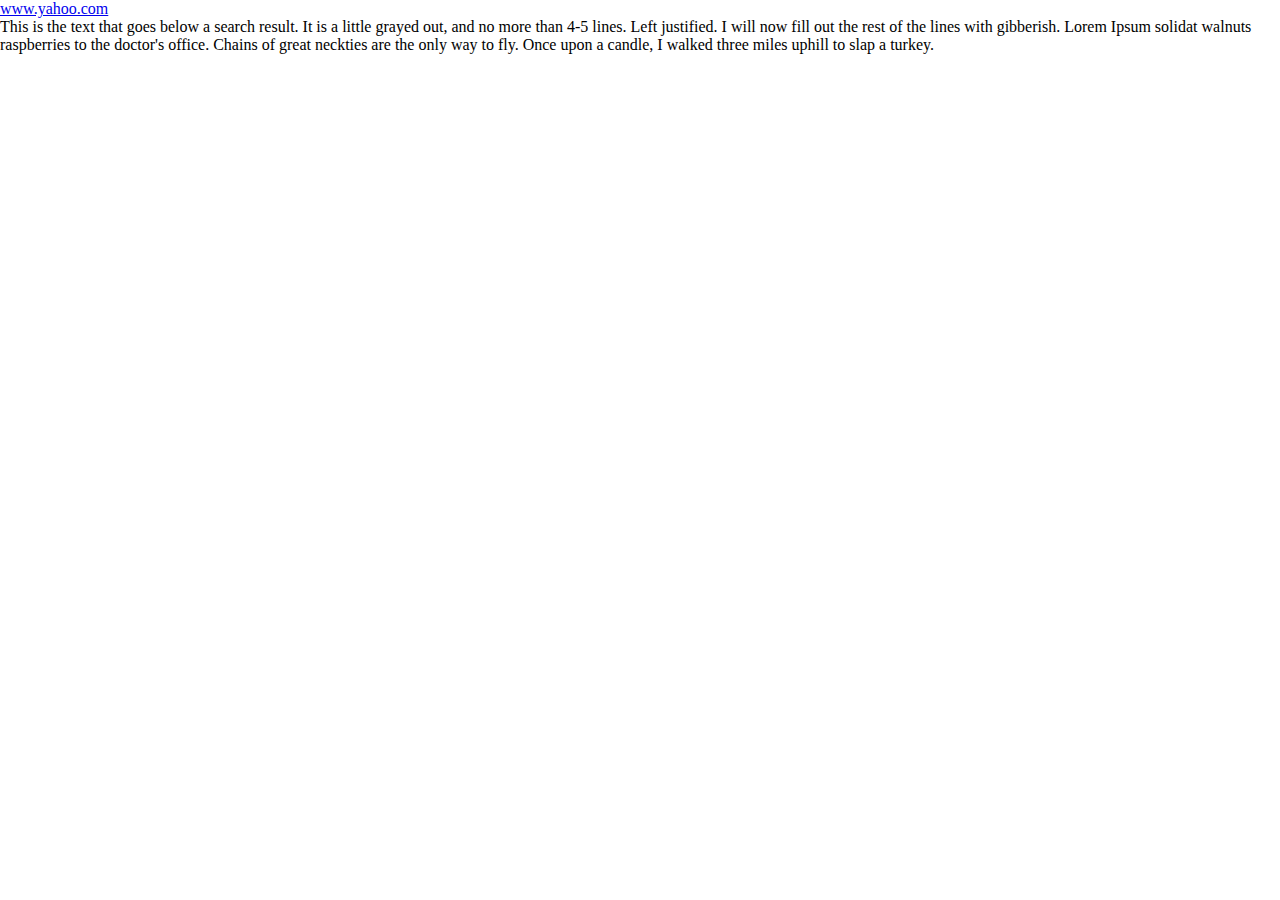
==== results.html @ 26c1bfa9 "initial commit for results page" ====
<!DOCTYPE html>

<link href="results.css" rel="stylesheet">

<div class="search-results-group">
    <div class="search-result">
        <div class="result-link">
            <a href="https:www.yahoo.com">www.yahoo.com</a>
        </div>
        <div class="result-summary">
            <p class="result-summary-text">This is the text that goes below a search result. It is a little grayed out, and no more than 4-5 lines. Left justified. I will now fill out the rest of the lines with gibberish. Lorem Ipsum solidat walnuts raspberries to the doctor's office. Chains of great neckties are the only way to fly. Once upon a candle, I walked three miles uphill to slap a turkey.</p>
        </div>
    </div>
</div>
---- results.css ----
* {
    margin: 0; padding: 0; border: none;
}
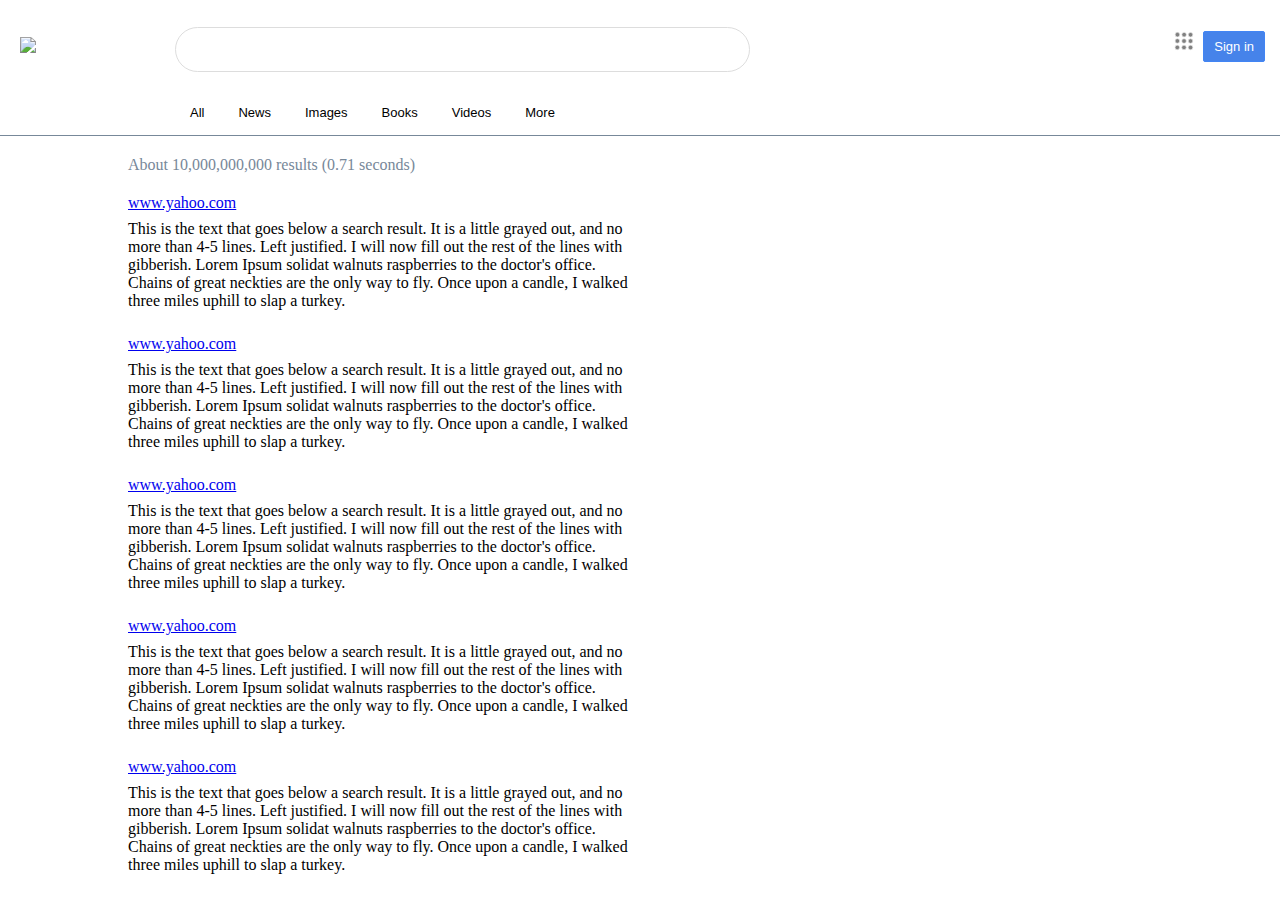
==== commit 0b78765c: "mostly laid out, spacing a little wonky. No text styling, no pagination/footer" ====
--- a/results.html
+++ b/results.html
@@ -2,7 +2,34 @@
 
 <link href="results.css" rel="stylesheet">
 
-<div class="search-results-group">
+<div id="header">
+    <div class="logo">
+        <img class="logo" id="logo" src="https://www.google.com/images/branding/googlelogo/2x/googlelogo_color_272x92dp.png">
+    </div>
+    <form class="query top-item" action="https://www.google.com" method="GET">
+        <input id="query" type="text" name="query">
+    </form>
+    <div class="nav-right">
+        <a class="top-item" aria-label="Google apps" href="https://www.google.com/intl/en/about/products?tab=wh" aria-expanded="false" role="button" tabindex="0">
+            <img class="dot-img" src="9-dots.svg">
+        </a>
+        <a id="login-button" class="link top top-item" href="https://accounts.google.com/ServiceLogin?hl=en&passive=true&continue=https://www.google.com/">Sign in</a>
+    </div>
+
+    <div class="top-links">
+        <a class="link top" href="https://www.google.com">All</a>
+        <a class="link top" href="https://www.google.com/news">News</a>
+        <a class="link top" href="https://www.google.com/images">Images</a>
+        <a class="link top" href="https://www.google.com/books">Books</a>
+        <a class="link top" href="https://www.google.com/videos">Videos</a>
+        <a class="link top" href="#">More</a>
+    </div>
+</div>
+
+<div class="search-result-group">
+    <div class="search-result-number">
+        <p>About 10,000,000,000 results (0.71 seconds)</p>
+    </div>
     <div class="search-result">
         <div class="result-link">
             <a href="https:www.yahoo.com">www.yahoo.com</a>
@@ -11,4 +38,38 @@
             <p class="result-summary-text">This is the text that goes below a search result. It is a little grayed out, and no more than 4-5 lines. Left justified. I will now fill out the rest of the lines with gibberish. Lorem Ipsum solidat walnuts raspberries to the doctor's office. Chains of great neckties are the only way to fly. Once upon a candle, I walked three miles uphill to slap a turkey.</p>
         </div>
     </div>
+
+    <div class="search-result">
+        <div class="result-link">
+            <a href="https:www.yahoo.com">www.yahoo.com</a>
+        </div>
+        <div class="result-summary">
+            <p class="result-summary-text">This is the text that goes below a search result. It is a little grayed out, and no more than 4-5 lines. Left justified. I will now fill out the rest of the lines with gibberish. Lorem Ipsum solidat walnuts raspberries to the doctor's office. Chains of great neckties are the only way to fly. Once upon a candle, I walked three miles uphill to slap a turkey.</p>
+        </div>
+    </div>
+
+    <div class="search-result">
+        <div class="result-link">
+            <a href="https:www.yahoo.com">www.yahoo.com</a>
+        </div>
+            <div class="result-summary">
+                <p class="result-summary-text">This is the text that goes below a search result. It is a little grayed out, and no more than 4-5 lines. Left justified. I will now fill out the rest of the lines with gibberish. Lorem Ipsum solidat walnuts raspberries to the doctor's office. Chains of great neckties are the only way to fly. Once upon a candle, I walked three miles uphill to slap a turkey.</p>
+        </div>
+    </div>
+    <div class="search-result">
+        <div class="result-link">
+            <a href="https:www.yahoo.com">www.yahoo.com</a>
+        </div>
+            <div class="result-summary">
+                <p class="result-summary-text">This is the text that goes below a search result. It is a little grayed out, and no more than 4-5 lines. Left justified. I will now fill out the rest of the lines with gibberish. Lorem Ipsum solidat walnuts raspberries to the doctor's office. Chains of great neckties are the only way to fly. Once upon a candle, I walked three miles uphill to slap a turkey.</p>
+        </div>
+    </div>
+    <div class="search-result">
+        <div class="result-link">
+            <a href="https:www.yahoo.com">www.yahoo.com</a>
+        </div>
+            <div class="result-summary">
+                <p class="result-summary-text">This is the text that goes below a search result. It is a little grayed out, and no more than 4-5 lines. Left justified. I will now fill out the rest of the lines with gibberish. Lorem Ipsum solidat walnuts raspberries to the doctor's office. Chains of great neckties are the only way to fly. Once upon a candle, I walked three miles uphill to slap a turkey.</p>
+            </div>
+    </div>
 </div>--- a/results.css
+++ b/results.css
@@ -1,3 +1,119 @@
 * {
     margin: 0; padding: 0; border: none;
+}
+
+#header {
+    display: grid;
+    grid-template-columns: 150px 1fr 1fr;
+    grid-template-rows: auto;
+    grid-template-areas:
+        "logo query navright"
+        ". toplinks .";
+    border-bottom: 1px solid lightslategrey;
+    height: 135px;
+    top: 0;
+    right: 0;
+    left: 0;
+    margin: auto;
+}
+
+.logo {
+    /*float: inline-start;*/
+    grid-area: logo;
+    align-self: center;
+    justify-self: left;
+}
+
+.query {
+    grid-area: query;
+    align-self: center;
+    justify-self: left;
+    margin-top: 25px;
+    margin-left: 25px;
+}
+
+.nav-right {
+    /*float: inline-end;*/
+    grid-area: navright;
+    align-self: center;
+    justify-self: end;
+    padding-right: 10px;
+}
+
+.top-item {
+    display: inline-block;
+}
+
+.top-links {
+    grid-area: toplinks;
+    margin-left: 25px;
+}
+
+#query {
+    margin: auto;
+    margin-bottom: 20px;
+    min-width: 400px;
+    width: 525px;
+    width: 575px;
+    height: 45px;
+    border-radius: 50px;
+    outline: none;
+    border: 1px solid #ddd;
+    padding: 0px 40px;
+    box-sizing: border-box;
+}
+
+#query:hover {
+    box-shadow: 0 1px 6px 0 rgba(32,33,36,0.28);
+    border-color: rgba(223,225,229,0);
+}
+
+.link {
+    display: inline-block;
+    margin: 5px;
+    text-decoration: none;
+    font-family: arial, sans-serif;
+    font-size: 13px;
+    color: #5f6368;
+}
+
+.link, .top {
+    color: #000000;
+    padding: 7px 10px;
+}
+
+#login-button {
+    color: #fff;
+    font-weight: 500;
+    background-color: #4683ea;
+    border: 1px solid #4285f4;
+    border-radius: 2px;
+}
+
+#logo {
+    width: 100px;
+    margin: 20px;
+    grid-area: logo;
+}
+
+.dot-img {
+    width: 20px;
+}
+
+.search-result-number p {
+    color: lightslategrey;
+    margin: 20px auto;
+}
+
+.search-result-group {
+    margin-left: 10%;
+    margin-right: 50%;
+}
+
+.search-result {
+    margin-bottom: 25px;
+}
+
+.search-result p {
+    margin: 8px auto;
 }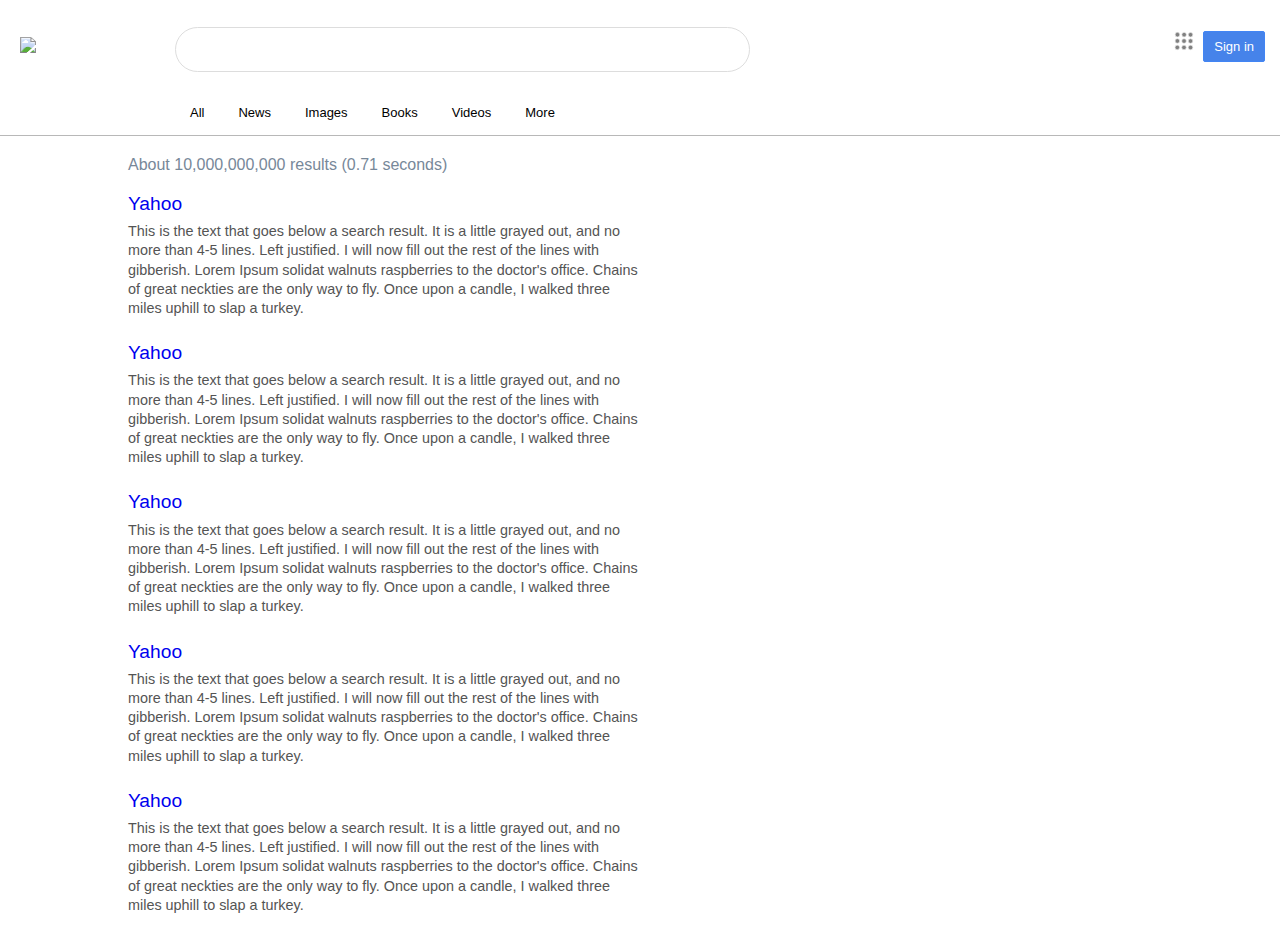
==== commit 25b9e4e3: "style and spacing for result links+summary text" ====
--- a/results.html
+++ b/results.html
@@ -31,8 +31,13 @@
         <p>About 10,000,000,000 results (0.71 seconds)</p>
     </div>
     <div class="search-result">
+        <a href="https:www.yahoo.com">Yahoo</a>
+        <p class="result-summary-text">This is the text that goes below a search result. It is a little grayed out, and no more than 4-5 lines. Left justified. I will now fill out the rest of the lines with gibberish. Lorem Ipsum solidat walnuts raspberries to the doctor's office. Chains of great neckties are the only way to fly. Once upon a candle, I walked three miles uphill to slap a turkey.</p>
+    </div>
+
+    <div class="search-result">
         <div class="result-link">
-            <a href="https:www.yahoo.com">www.yahoo.com</a>
+            <a href="https:www.yahoo.com">Yahoo</a>
         </div>
         <div class="result-summary">
             <p class="result-summary-text">This is the text that goes below a search result. It is a little grayed out, and no more than 4-5 lines. Left justified. I will now fill out the rest of the lines with gibberish. Lorem Ipsum solidat walnuts raspberries to the doctor's office. Chains of great neckties are the only way to fly. Once upon a candle, I walked three miles uphill to slap a turkey.</p>
@@ -41,16 +46,7 @@
 
     <div class="search-result">
         <div class="result-link">
-            <a href="https:www.yahoo.com">www.yahoo.com</a>
-        </div>
-        <div class="result-summary">
-            <p class="result-summary-text">This is the text that goes below a search result. It is a little grayed out, and no more than 4-5 lines. Left justified. I will now fill out the rest of the lines with gibberish. Lorem Ipsum solidat walnuts raspberries to the doctor's office. Chains of great neckties are the only way to fly. Once upon a candle, I walked three miles uphill to slap a turkey.</p>
-        </div>
-    </div>
-
-    <div class="search-result">
-        <div class="result-link">
-            <a href="https:www.yahoo.com">www.yahoo.com</a>
+            <a href="https:www.yahoo.com">Yahoo</a>
         </div>
             <div class="result-summary">
                 <p class="result-summary-text">This is the text that goes below a search result. It is a little grayed out, and no more than 4-5 lines. Left justified. I will now fill out the rest of the lines with gibberish. Lorem Ipsum solidat walnuts raspberries to the doctor's office. Chains of great neckties are the only way to fly. Once upon a candle, I walked three miles uphill to slap a turkey.</p>
@@ -58,7 +54,7 @@
     </div>
     <div class="search-result">
         <div class="result-link">
-            <a href="https:www.yahoo.com">www.yahoo.com</a>
+            <a href="https:www.yahoo.com">Yahoo</a>
         </div>
             <div class="result-summary">
                 <p class="result-summary-text">This is the text that goes below a search result. It is a little grayed out, and no more than 4-5 lines. Left justified. I will now fill out the rest of the lines with gibberish. Lorem Ipsum solidat walnuts raspberries to the doctor's office. Chains of great neckties are the only way to fly. Once upon a candle, I walked three miles uphill to slap a turkey.</p>
@@ -66,7 +62,7 @@
     </div>
     <div class="search-result">
         <div class="result-link">
-            <a href="https:www.yahoo.com">www.yahoo.com</a>
+            <a href="https:www.yahoo.com">Yahoo</a>
         </div>
             <div class="result-summary">
                 <p class="result-summary-text">This is the text that goes below a search result. It is a little grayed out, and no more than 4-5 lines. Left justified. I will now fill out the rest of the lines with gibberish. Lorem Ipsum solidat walnuts raspberries to the doctor's office. Chains of great neckties are the only way to fly. Once upon a candle, I walked three miles uphill to slap a turkey.</p>
--- a/results.css
+++ b/results.css
@@ -1,5 +1,9 @@
 * {
     margin: 0; padding: 0; border: none;
+}
+
+p {
+    font-family: arial, sans-serif;
 }
 
 #header {
@@ -9,7 +13,7 @@
     grid-template-areas:
         "logo query navright"
         ". toplinks .";
-    border-bottom: 1px solid lightslategrey;
+    border-bottom: 1px solid rgb(184, 184, 184);
     height: 135px;
     top: 0;
     right: 0;
@@ -112,8 +116,19 @@
 
 .search-result {
     margin-bottom: 25px;
+    line-height: 1.2em;
+}
+
+.search-result a {
+    text-decoration: none;
+    font-size: 1.2em;
+    font-family: arial, sans-serif;
+    font-weight: 300;
 }
 
 .search-result p {
     margin: 8px auto;
+    font-weight: normal;
+    font-size: 0.9em;
+    color: #545454
 }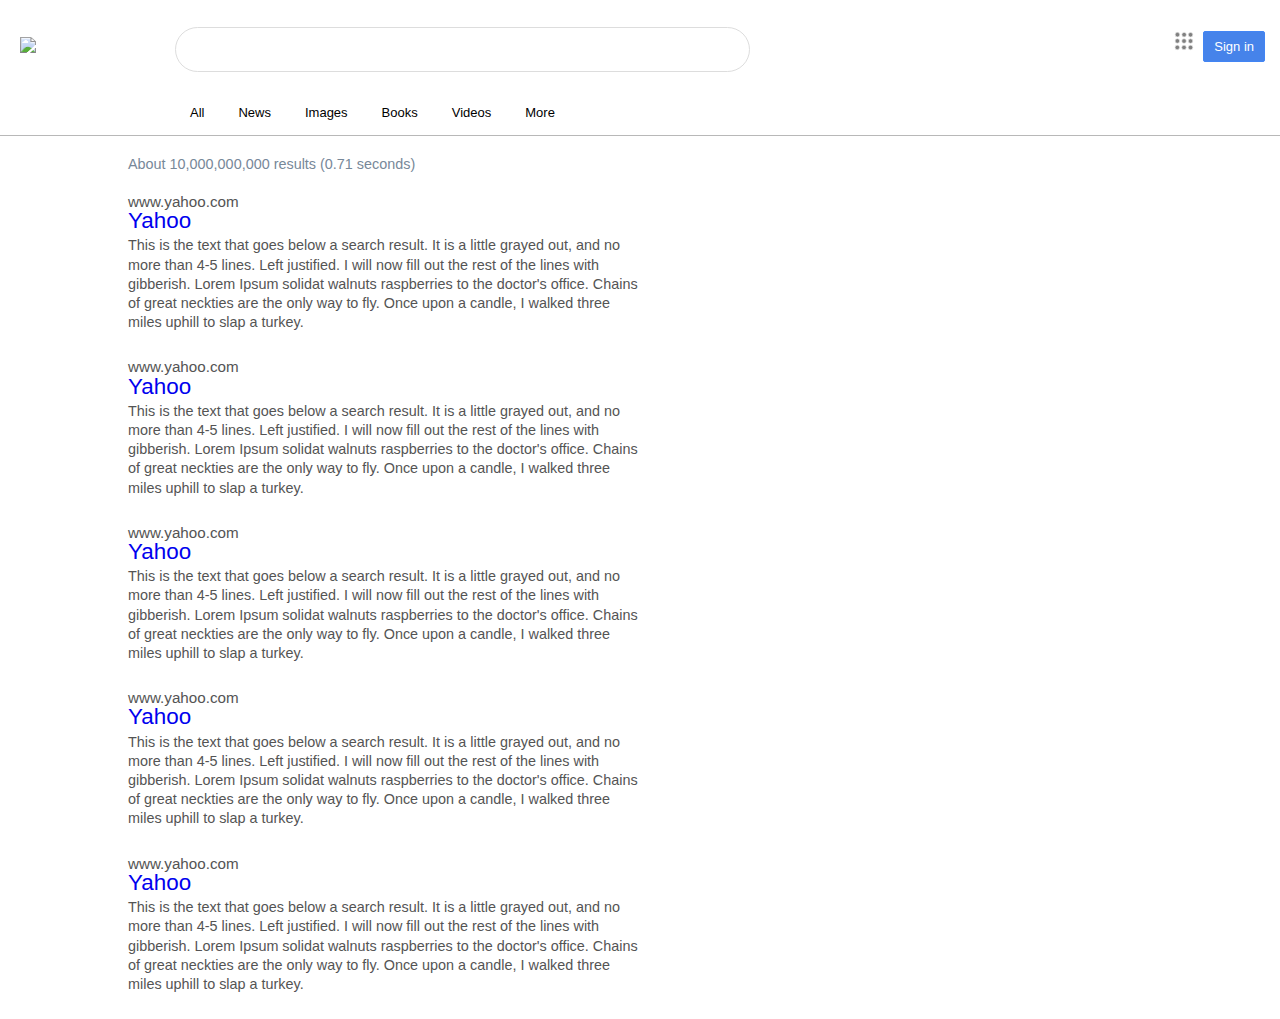
==== commit 48cc1f5e: "more result styling" ====
--- a/results.html
+++ b/results.html
@@ -31,41 +31,32 @@
         <p>About 10,000,000,000 results (0.71 seconds)</p>
     </div>
     <div class="search-result">
-        <a href="https:www.yahoo.com">Yahoo</a>
+        <a class="result-link" href="https://www.yahoo.com">www.yahoo.com</a><br>
+        <a class="result-title" href="https://www.yahoo.com">Yahoo</a>
         <p class="result-summary-text">This is the text that goes below a search result. It is a little grayed out, and no more than 4-5 lines. Left justified. I will now fill out the rest of the lines with gibberish. Lorem Ipsum solidat walnuts raspberries to the doctor's office. Chains of great neckties are the only way to fly. Once upon a candle, I walked three miles uphill to slap a turkey.</p>
     </div>
 
     <div class="search-result">
-        <div class="result-link">
-            <a href="https:www.yahoo.com">Yahoo</a>
-        </div>
-        <div class="result-summary">
-            <p class="result-summary-text">This is the text that goes below a search result. It is a little grayed out, and no more than 4-5 lines. Left justified. I will now fill out the rest of the lines with gibberish. Lorem Ipsum solidat walnuts raspberries to the doctor's office. Chains of great neckties are the only way to fly. Once upon a candle, I walked three miles uphill to slap a turkey.</p>
-        </div>
+        <a class="result-link" href="https://www.yahoo.com">www.yahoo.com</a><br>
+        <a class="result-title" href="https://www.yahoo.com">Yahoo</a>
+        <p class="result-summary-text">This is the text that goes below a search result. It is a little grayed out, and no more than 4-5 lines. Left justified. I will now fill out the rest of the lines with gibberish. Lorem Ipsum solidat walnuts raspberries to the doctor's office. Chains of great neckties are the only way to fly. Once upon a candle, I walked three miles uphill to slap a turkey.</p>
     </div>
 
     <div class="search-result">
-        <div class="result-link">
-            <a href="https:www.yahoo.com">Yahoo</a>
-        </div>
-            <div class="result-summary">
-                <p class="result-summary-text">This is the text that goes below a search result. It is a little grayed out, and no more than 4-5 lines. Left justified. I will now fill out the rest of the lines with gibberish. Lorem Ipsum solidat walnuts raspberries to the doctor's office. Chains of great neckties are the only way to fly. Once upon a candle, I walked three miles uphill to slap a turkey.</p>
-        </div>
+        <a class="result-link" href="https://www.yahoo.com">www.yahoo.com</a><br>
+        <a class="result-title" href="https://www.yahoo.com">Yahoo</a>
+        <p class="result-summary-text">This is the text that goes below a search result. It is a little grayed out, and no more than 4-5 lines. Left justified. I will now fill out the rest of the lines with gibberish. Lorem Ipsum solidat walnuts raspberries to the doctor's office. Chains of great neckties are the only way to fly. Once upon a candle, I walked three miles uphill to slap a turkey.</p>
     </div>
+
     <div class="search-result">
-        <div class="result-link">
-            <a href="https:www.yahoo.com">Yahoo</a>
-        </div>
-            <div class="result-summary">
-                <p class="result-summary-text">This is the text that goes below a search result. It is a little grayed out, and no more than 4-5 lines. Left justified. I will now fill out the rest of the lines with gibberish. Lorem Ipsum solidat walnuts raspberries to the doctor's office. Chains of great neckties are the only way to fly. Once upon a candle, I walked three miles uphill to slap a turkey.</p>
-        </div>
+        <a class="result-link" href="https://www.yahoo.com">www.yahoo.com</a><br>
+        <a class="result-title" href="https://www.yahoo.com">Yahoo</a>
+        <p class="result-summary-text">This is the text that goes below a search result. It is a little grayed out, and no more than 4-5 lines. Left justified. I will now fill out the rest of the lines with gibberish. Lorem Ipsum solidat walnuts raspberries to the doctor's office. Chains of great neckties are the only way to fly. Once upon a candle, I walked three miles uphill to slap a turkey.</p>
     </div>
+
     <div class="search-result">
-        <div class="result-link">
-            <a href="https:www.yahoo.com">Yahoo</a>
-        </div>
-            <div class="result-summary">
-                <p class="result-summary-text">This is the text that goes below a search result. It is a little grayed out, and no more than 4-5 lines. Left justified. I will now fill out the rest of the lines with gibberish. Lorem Ipsum solidat walnuts raspberries to the doctor's office. Chains of great neckties are the only way to fly. Once upon a candle, I walked three miles uphill to slap a turkey.</p>
-            </div>
+        <a class="result-link" href="https://www.yahoo.com">www.yahoo.com</a><br>
+        <a class="result-title" href="https://www.yahoo.com">Yahoo</a>
+        <p class="result-summary-text">This is the text that goes below a search result. It is a little grayed out, and no more than 4-5 lines. Left justified. I will now fill out the rest of the lines with gibberish. Lorem Ipsum solidat walnuts raspberries to the doctor's office. Chains of great neckties are the only way to fly. Once upon a candle, I walked three miles uphill to slap a turkey.</p>
     </div>
 </div>--- a/results.css
+++ b/results.css
@@ -107,6 +107,7 @@
 .search-result-number p {
     color: lightslategrey;
     margin: 20px auto;
+    font-size: 0.9em
 }
 
 .search-result-group {
@@ -121,13 +122,21 @@
 
 .search-result a {
     text-decoration: none;
-    font-size: 1.2em;
     font-family: arial, sans-serif;
     font-weight: 300;
 }
 
-.search-result p {
-    margin: 8px auto;
+.result-link {
+    color: #545454;
+    font-size: 0.95em;
+}
+
+.result-title {
+    font-size: 1.4em;
+}
+
+.result-summary-text {
+    margin: 4px auto 8px auto;
     font-weight: normal;
     font-size: 0.9em;
     color: #545454
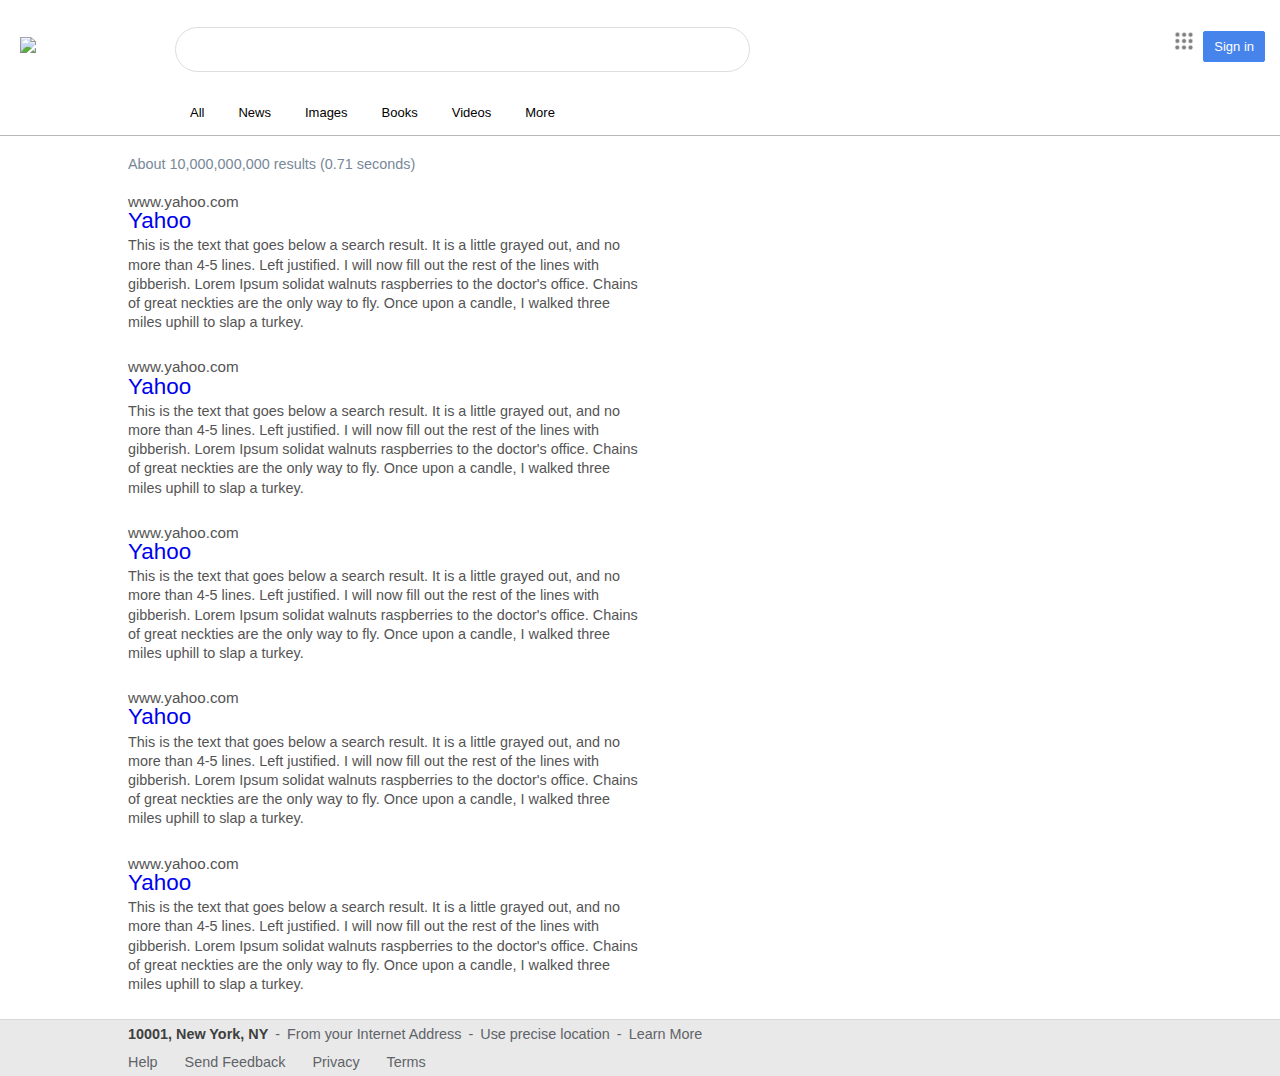
==== commit 7b5745c3: "footer with styling" ====
--- a/results.html
+++ b/results.html
@@ -27,9 +27,8 @@
 </div>
 
 <div class="search-result-group">
-    <div class="search-result-number">
-        <p>About 10,000,000,000 results (0.71 seconds)</p>
-    </div>
+    <p class="search-result-number">About 10,000,000,000 results (0.71 seconds)</p>
+
     <div class="search-result">
         <a class="result-link" href="https://www.yahoo.com">www.yahoo.com</a><br>
         <a class="result-title" href="https://www.yahoo.com">Yahoo</a>
@@ -59,4 +58,26 @@
         <a class="result-title" href="https://www.yahoo.com">Yahoo</a>
         <p class="result-summary-text">This is the text that goes below a search result. It is a little grayed out, and no more than 4-5 lines. Left justified. I will now fill out the rest of the lines with gibberish. Lorem Ipsum solidat walnuts raspberries to the doctor's office. Chains of great neckties are the only way to fly. Once upon a candle, I walked three miles uphill to slap a turkey.</p>
     </div>
+</div>
+
+<div id="footer">
+    <div class="bottom-links-upper">
+        <span id="location-text"><strong>10001, New York, NY</strong></span>
+        <span class="bottom-link"> - </span>
+        <span class="bottom-link">From your Internet Address</span>
+        <span class="bottom-link"> - </span>
+        <a class="bottom-link" href="#">Use precise location</a>
+        <span class=bottom-link> - </span>
+        <a class="bottom-link" href="#">Learn More</a>
+    </div>
+    <div class="bottom-links-lower">
+        
+        <a class="lower-link" href="https://www.google.com/url?sa=t&rct=j&q=&esrc=s&source=web&cd=&cad=rja&uact=8&ved=2ahUKEwjGmPmJivflAhXCxlkKHUMUBDoQ8KwCegQIDRBE&url=https%3A%2F%2Fsupport.google.com%2Fwebsearch%2F%3Fp%3Dws_results_help%26hl%3Den%26fg%3D1&usg=AOvVaw3OMgCBLQR8XnB9gM70GF5s">Help</a>
+
+        <a class="lower-link" href="https://www.google.com/search?source=hp&ei=EP_SXZz2IMfl_Qbpubpg&q=test&oq=test&gs_l=psy-ab.3..0l10.3052.3328..4359...2.0..1.209.854.0j3j2......0....1..gws-wiz.....6..0i362i308i154i357j0i131.FxmPBDvVwQ8&ved=0ahUKEwicvujjzPTlAhXHct8KHemcDgwQ4dUDCAc&uact=5#">Send Feedback</a>
+
+        <a class="lower-link" href="https://www.google.com/url?sa=t&rct=j&q=&esrc=s&source=webhp&cd=&cad=rja&uact=8&ved=0ahUKEwi6uvWei-_lAhUrw1kKHZggDHYQ8awCCBA&url=https%3A%2F%2Fpolicies.google.com%2Fprivacy%3Ffg%3D1&usg=AOvVaw12z8DS9cd-g0Aokit_wxri">Privacy</a>
+    
+        <a class="lower-link" href="https://www.google.com/url?sa=t&rct=j&q=&esrc=s&source=webhp&cd=&cad=rja&uact=8&ved=0ahUKEwi6uvWei-_lAhUrw1kKHZggDHYQ8qwCCBE&url=https%3A%2F%2Fpolicies.google.com%2Fterms%3Ffg%3D1&usg=AOvVaw3sEM_N0elgYQx8WbCXpj3n">Terms</a>
+    </div>
 </div>--- a/results.css
+++ b/results.css
@@ -104,7 +104,7 @@
     width: 20px;
 }
 
-.search-result-number p {
+.search-result-number {
     color: lightslategrey;
     margin: 20px auto;
     font-size: 0.9em
@@ -140,4 +140,50 @@
     font-weight: normal;
     font-size: 0.9em;
     color: #545454
+}
+
+#footer {
+    background-color: rgb(233, 233, 233);
+    border-top: 1px solid rgb(215, 215, 215);
+    display: grid;
+    grid-template-columns: 10% 50% 1fr;
+    grid-template-rows: auto;
+    grid-template-areas:
+        ". upper-links ."
+        ". lower-links .";
+}
+
+.bottom-links-upper {
+    grid-area: upper-links;
+    display: inline-block;
+    padding: 5px 0;
+}
+
+.bottom-links-lower {
+    grid-area: lower-links;
+    padding: 5px 0;
+}
+
+.bottom-link {
+    text-decoration: none;
+    font-family: arial, sans-serif;
+    font-size: 0.9em;
+    color: rgb(95, 99, 104);
+    padding: 0 3px 0 0; 
+}
+
+.lower-link {
+    text-decoration: none;
+    font-family: arial, sans-serif;
+    font-size: 0.9em;
+    color: rgb(95, 99, 104);
+    padding: 0 23px 0 0; 
+}
+
+#location-text {
+    font-family: arial, sans-serif;
+    font-size: 0.9em;
+    color: rgb(62, 63, 63);
+    font-weight: 500;
+    padding: 5px 3px 5px 0;
 }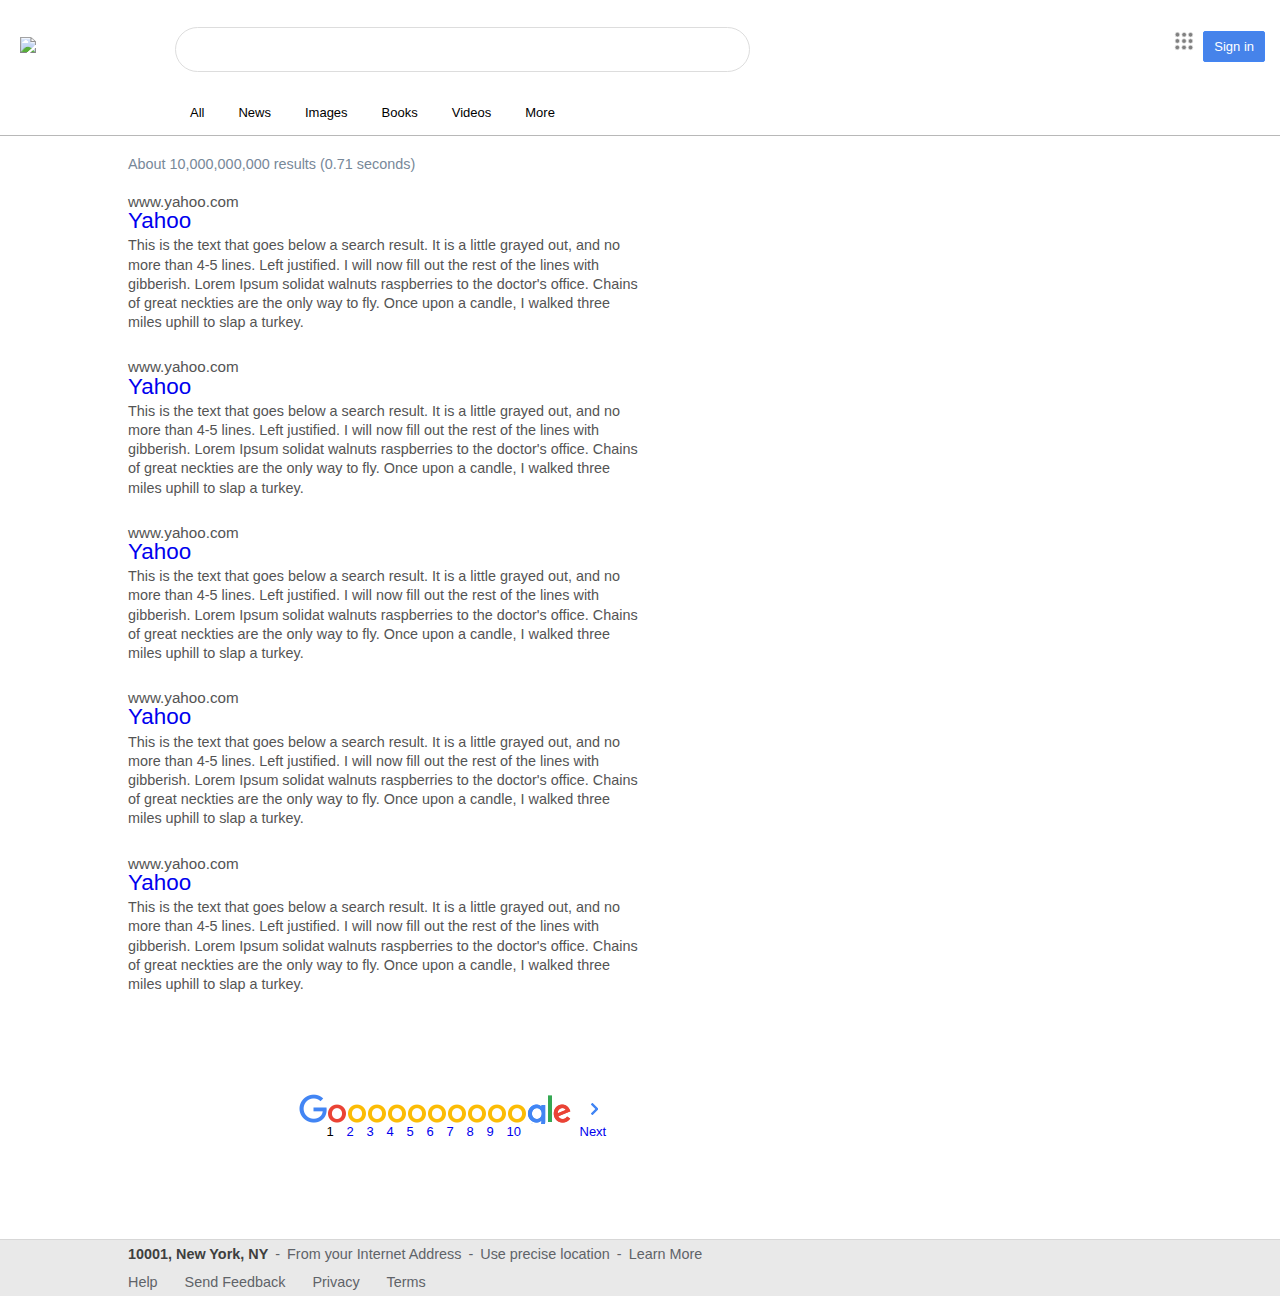
==== commit 87ad918a: "added long gooooogle at the bottom for pagination. minor centering and image alignment issues." ====
--- a/results.html
+++ b/results.html
@@ -59,6 +59,80 @@
         <p class="result-summary-text">This is the text that goes below a search result. It is a little grayed out, and no more than 4-5 lines. Left justified. I will now fill out the rest of the lines with gibberish. Lorem Ipsum solidat walnuts raspberries to the doctor's office. Chains of great neckties are the only way to fly. Once upon a candle, I walked three miles uphill to slap a turkey.</p>
     </div>
 </div>
+<!-- <span class="testspan"></span> -->
+<div id="page-nav">
+    <table id="nav-table" role="presentation">
+        <tr valign="top">
+            <td class="navend">
+                <span class="nav-g"></span>
+            </td>
+            <td>
+                <span class="nav-o-red"></span>
+                1
+            </td>
+            <td>
+                <a class="nav-o-link" href="#">
+                    <span class="nav-o-yellow"></span>
+                    2
+                </a>
+            </td>
+            <td>
+                <a class="nav-o-link" href="#">
+                    <span class="nav-o-yellow"></span>
+                    3
+                </a>
+            </td>
+            <td>
+                <a class="nav-o-link" href="#">
+                    <span class="nav-o-yellow"></span>
+                    4
+                </a>
+            </td>
+            <td>
+                <a class="nav-o-link" href="#">
+                    <span class="nav-o-yellow"></span>
+                    5
+                </a>
+            </td>
+            <td>
+                <a class="nav-o-link" href="#">
+                    <span class="nav-o-yellow"></span>
+                    6
+                </a>
+            </td>
+            <td>
+                <a class="nav-o-link" href="#">
+                    <span class="nav-o-yellow"></span>
+                    7
+                </a>
+            </td>
+            <td>
+                <a class="nav-o-link" href="#">
+                    <span class="nav-o-yellow"></span>
+                    8
+                </a>
+            </td>
+            <td>
+                <a class="nav-o-link" href="#">
+                    <span class="nav-o-yellow"></span>
+                    9
+                </a>
+            </td>
+            <td>
+                <a class="nav-o-link" href="#">
+                    <span class="nav-o-yellow"></span>
+                    10
+                </a>
+            </td>
+            <td>
+                <a class="nav-end-link" href="#">
+                    <span class="nav-end-link"></span>
+                    <span class="nav-end-text">Next</span>
+                </a>
+            </td>
+        </tr>
+    </table>
+</div>
 
 <div id="footer">
     <div class="bottom-links-upper">
--- a/results.css
+++ b/results.css
@@ -113,6 +113,7 @@
 .search-result-group {
     margin-left: 10%;
     margin-right: 50%;
+    margin-bottom: 100px;
 }
 
 .search-result {
@@ -140,6 +141,71 @@
     font-weight: normal;
     font-size: 0.9em;
     color: #545454
+}
+/*
+.testspan {
+    background: url("https://www.google.com/images/nav_logo299.png") no-repeat;
+    display: inline-block;
+    background-position: -53px 0;
+    width: 20px;
+    height: 40px;
+}*/
+
+#page-nav {
+    margin: 50px 40% 100px 10%;
+}
+
+#nav-table {
+    border-collapse: collapse;
+    text-align: left;
+    margin: 30px auto 30px
+}
+
+.nav-g {
+    background: url("nav_logo299.png") no-repeat;
+    background-position: -24px 0;
+    display: inline-block;
+    width: 28px;
+    height: 40px;
+}
+
+.nav-o-red {
+    background: url("nav_logo299.png") no-repeat;
+    background-position: -53px 0;
+    display: block;
+    width: 20px;
+    height: 30px;
+}
+
+.nav-o-yellow {
+    background: url("nav_logo299.png") no-repeat;
+    background-position: -74px 0;
+    display: block;
+    width: 20px;
+    height: 30px;
+}
+
+.nav-end-link {
+    background: url("nav_logo299.png") no-repeat;
+    background-position: -96px 0;
+    display: block;
+    width: 71px;
+    height: 30px;
+}
+
+.nav-end-text {
+    display: block;
+    margin-left: 53px;
+    z-index: 1;
+}
+
+td {
+    font-family: arial, sans-serif;
+    font-size: 13px;
+}
+
+td a {
+    text-decoration: none;
 }
 
 #footer {
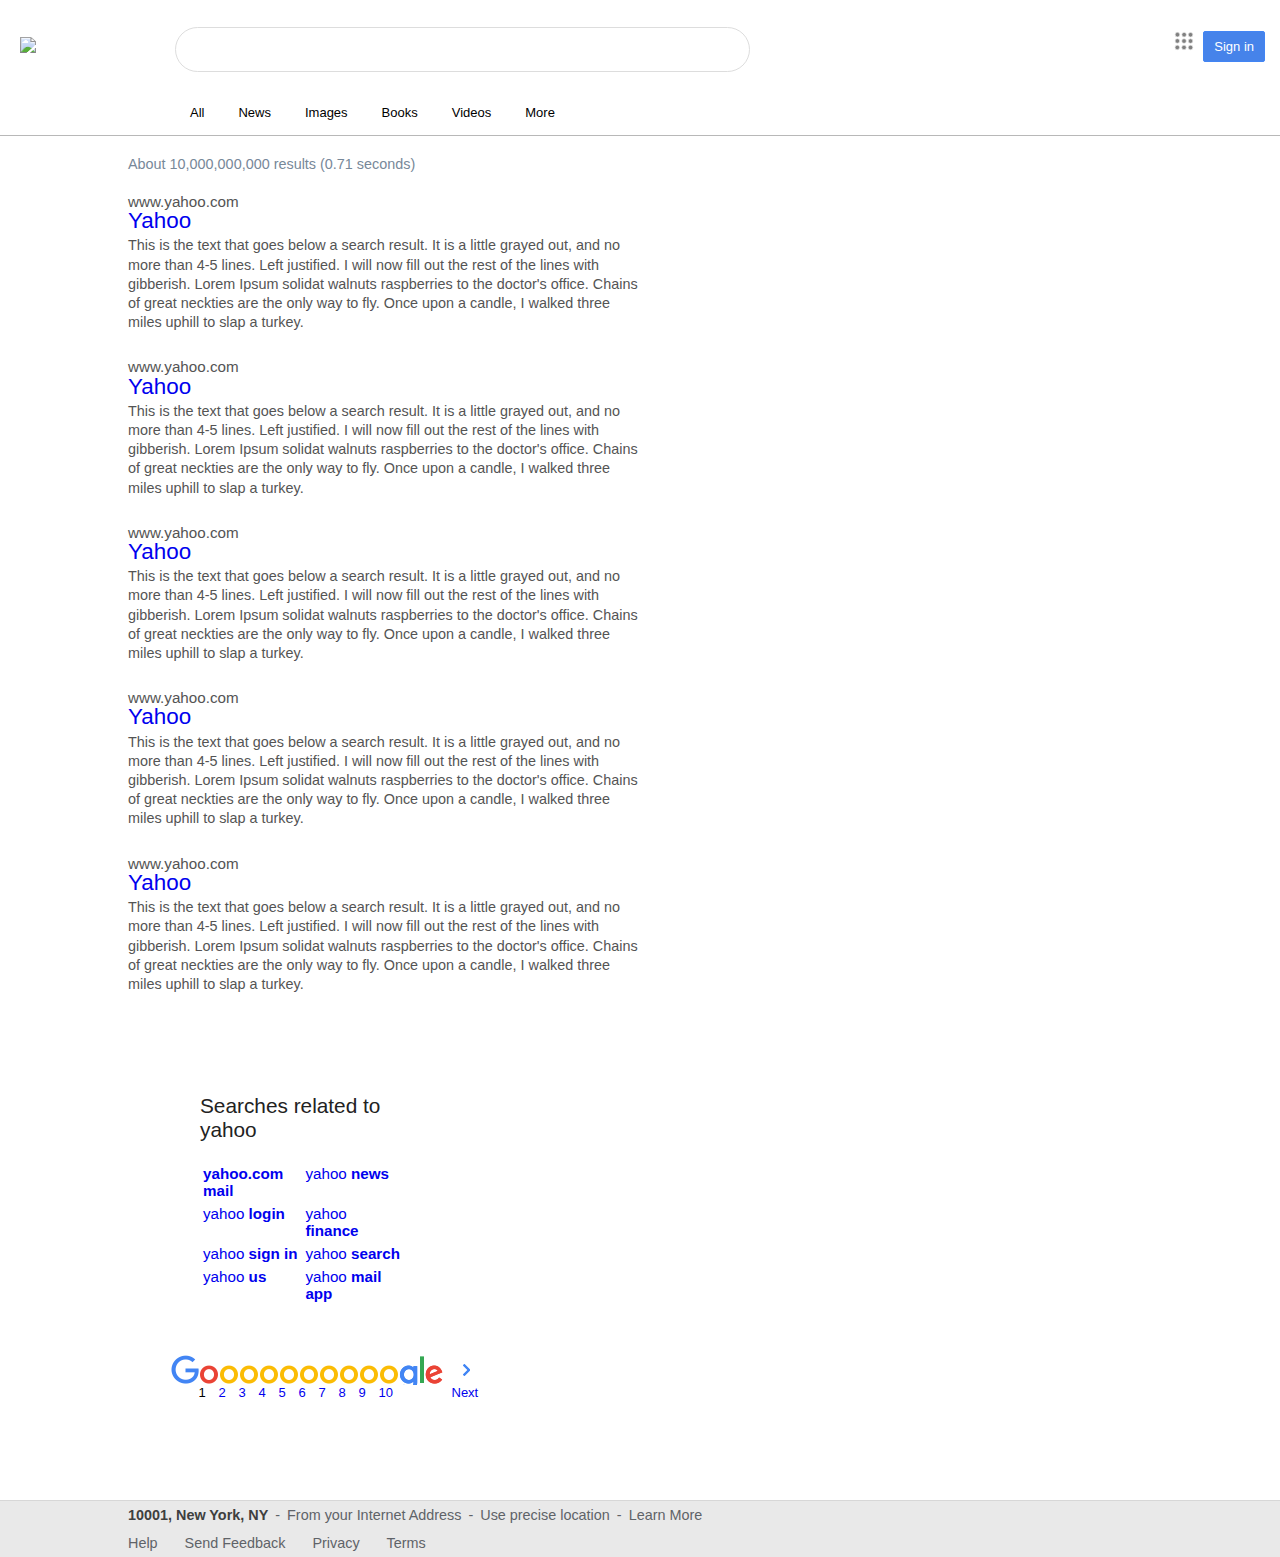
==== commit 054a319e: "more results section" ====
--- a/results.html
+++ b/results.html
@@ -59,7 +59,19 @@
         <p class="result-summary-text">This is the text that goes below a search result. It is a little grayed out, and no more than 4-5 lines. Left justified. I will now fill out the rest of the lines with gibberish. Lorem Ipsum solidat walnuts raspberries to the doctor's office. Chains of great neckties are the only way to fly. Once upon a candle, I walked three miles uphill to slap a turkey.</p>
     </div>
 </div>
-<!-- <span class="testspan"></span> -->
+
+<div id="more-results">
+    <p id="more-header">Searches related to yahoo</p>
+    <a id="l1" href="#"><strong>yahoo.com mail</strong></a>
+    <a id="l2" href="#">yahoo <strong>news</strong></a>
+    <a id="l3" href="#">yahoo <strong>login</strong></a>
+    <a id="l4" href="#">yahoo <strong>finance</strong></a>
+    <a id="l5" href="#">yahoo <strong>sign in</strong></a>
+    <a id="l6" href="#">yahoo <strong>search</strong></a>
+    <a id="l7" href="#">yahoo <strong>us</strong></a>
+    <a id="l8" href="#">yahoo <strong>mail app</strong></a>
+</div>
+
 <div id="page-nav">
     <table id="nav-table" role="presentation">
         <tr valign="top">
--- a/results.css
+++ b/results.css
@@ -142,17 +142,39 @@
     font-size: 0.9em;
     color: #545454
 }
-/*
-.testspan {
-    background: url("https://www.google.com/images/nav_logo299.png") no-repeat;
-    display: inline-block;
-    background-position: -53px 0;
-    width: 20px;
-    height: 40px;
-}*/
+
+#more-results {
+    display: grid;
+    grid-template-columns: 200px 8% 8% 1fr;
+    grid-template-rows: auto;
+    grid-template-areas: 
+        ". head head ."
+        ". l1 l2 ."
+        ". l3 l4 ."
+        ". l5 l6 ."
+        ". l7 l8 ."; 
+}
+
+#more-results a {
+    text-decoration: none;
+    padding: 3px;
+    font-family: arial, sans-serif;
+    font-size: 0.95em;
+}
+
+#more-header {
+    grid-area: head;
+    margin-bottom: 20px;
+    font-size: 1.3em;
+    font-weight: lighter;
+    color: rgb(34, 34, 34);
+}
+
+#l1 {grid-area: l1;} #l2 {grid-area: l2; justify-self: left;} #l3 {grid-area: l3;} #l4 {grid-area: l4;}
+#l5 {grid-area: l5;} #l6 {grid-area: l6;} #l7 {grid-area: l7;} #l8 {grid-area: l8;}
 
 #page-nav {
-    margin: 50px 40% 100px 10%;
+    margin: 50px 60% 100px 10%;
 }
 
 #nav-table {
